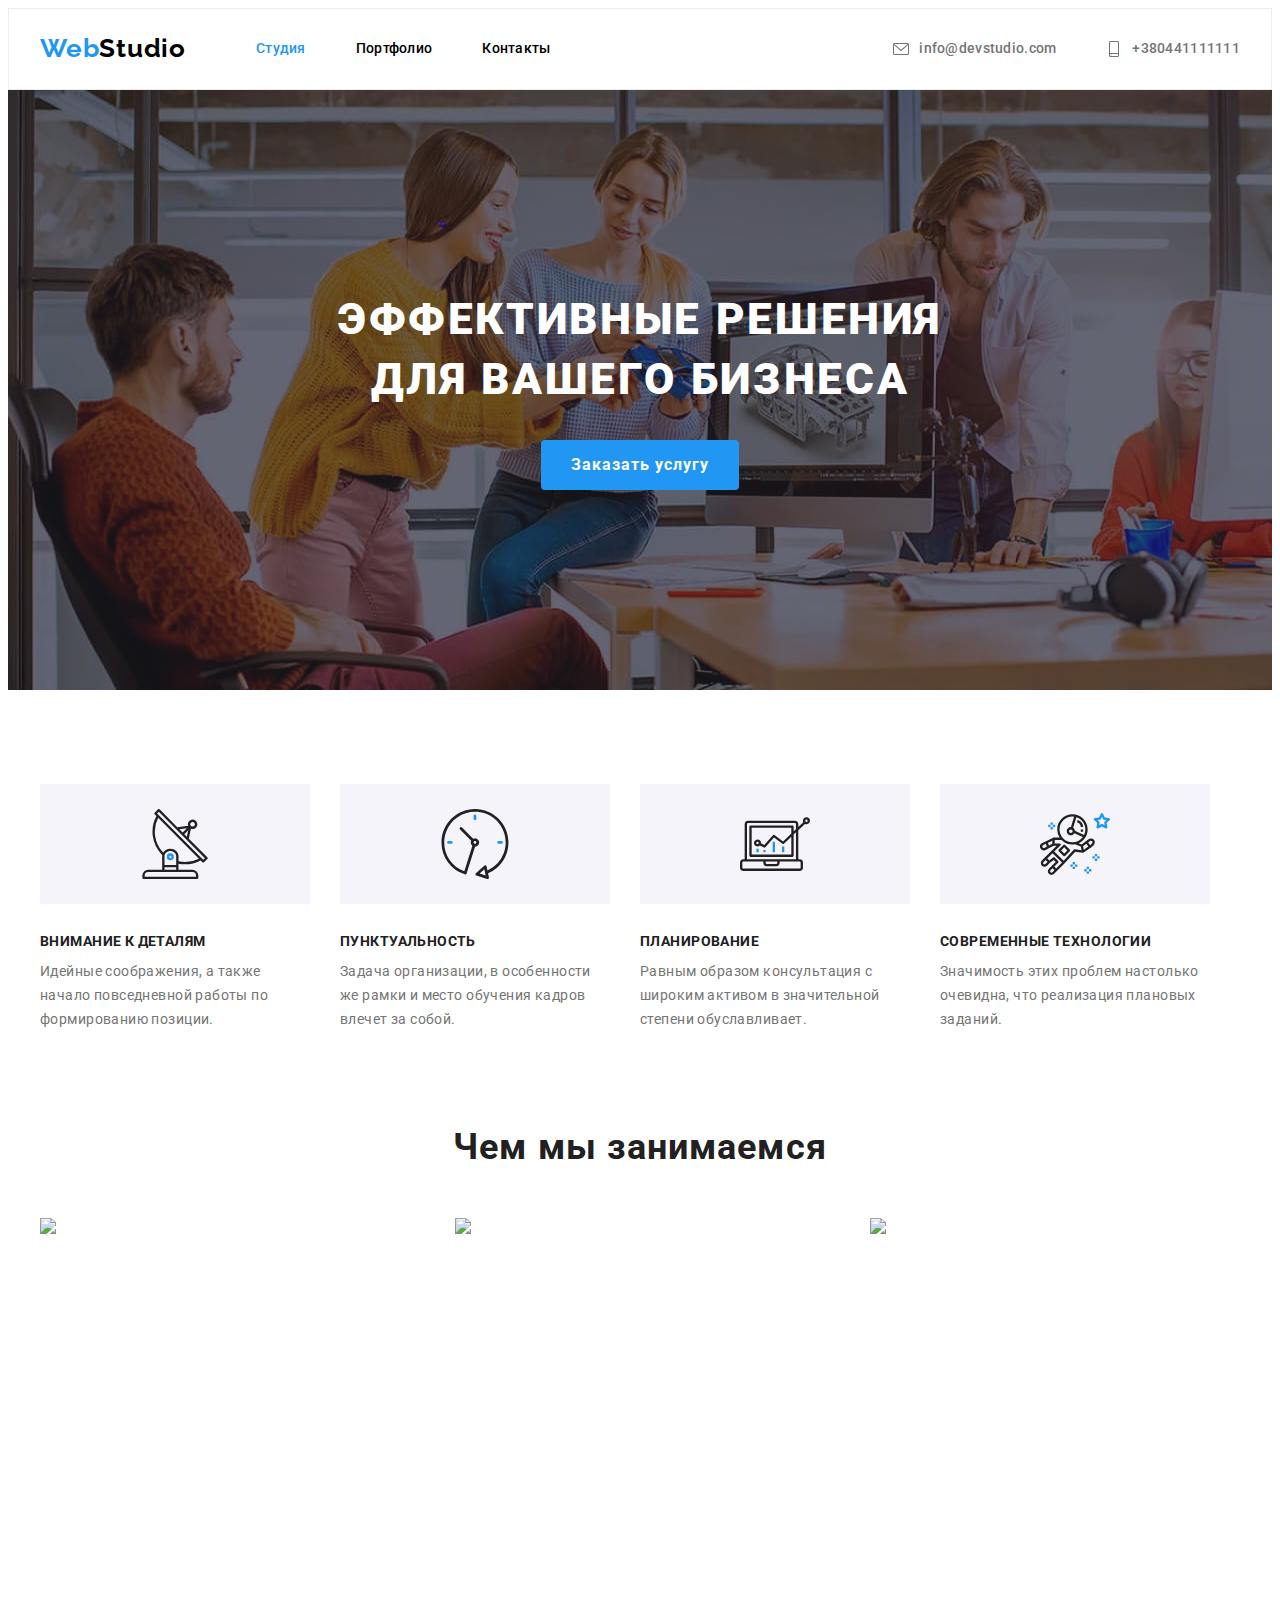
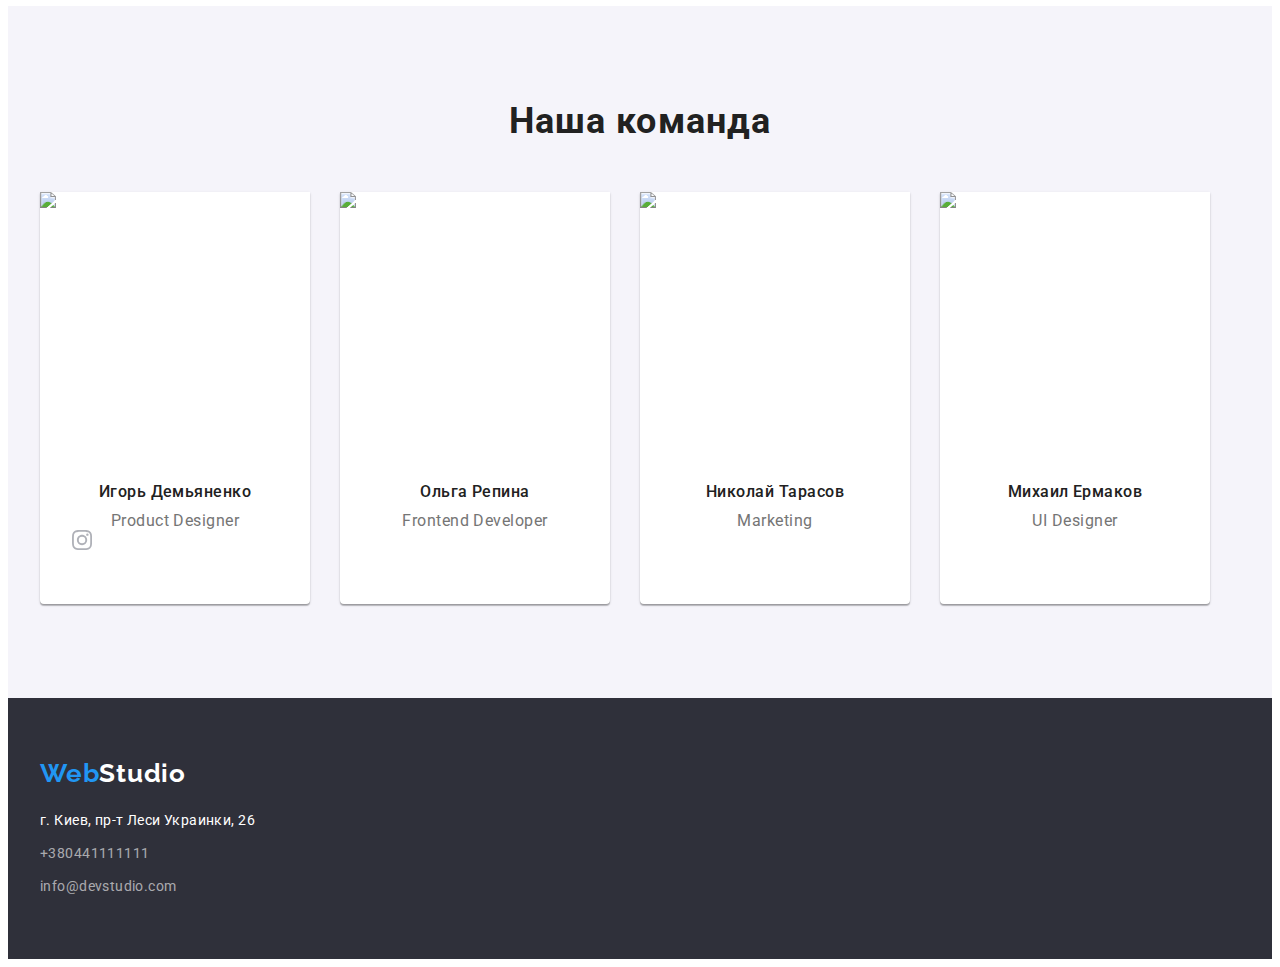
==== index.html @ 83412a70 "4" ====
<!DOCTYPE html>
<html lang="ru">
<head>
    <meta charset="UTF-8">
    <meta http-equiv="X-UA-Compatible" content="IE=edge">
    <meta name="viewport" content="width=device-width, initial-scale=1.0">
    <title>WebStudio</title>
    <link rel="preconnect" href="https://fonts.googleapis.com">
    <link rel="preconnect" href="https://fonts.gstatic.com" crossorigin>
    <link href="https://fonts.googleapis.com/css2?family=Raleway:wght@700&family=Roboto:wght@400;500;700;900&display=swap"
        rel="stylesheet">
        <link rel="stylesheet" href="./css/modern-normalize.css">
    <link rel="stylesheet" href="./css/styles.css" />
</head>

<body>

    <header class="header">
        <div class="container header-container">
        <nav class="header-navigation">
        <a class="header-logo link" href="./index.html" lang="en">Web<span class="second-half-logo">Studio</span></a>
                <ul class="header-list list">
                    <li class="navigation-item"><a class="header-link link current" href="./index.html" >Студия</a></li>
                    <li class="navigation-item"><a class="header-link link" href ="./portfolio.html" >Портфолио</a></li>
                    <li class="navigation-item"><a class="header-link link" href ="">Контакты</a></li>
                </ul>
        </nav>
        <div class="header-right">
        <ul class="header-contacts-list list">
            <li class="header-contacts">
                <a class="contacts-link link" 
                    href="mailto:info@devstudio.com">
                <svg class="icon header-mail-icon icon-contact"
                    width="16"
                    height="16"><use href="./images/icons.svg#icon-envelope"></use></svg>info@devstudio.com</a>
                                        </li>
            
            <li class="header-contacts">
                <a class="contacts-link link" 
                   href="tel:+38044111111">
                <svg class="icon header-phone-icon icon-contact"
                     width="16"
                     height="16"><use href="./images/icons.svg#icon-smartphone"></use></svg>+380441111111</a>
                </li>
        </ul>
        </div>
        </div>
    </header>

    <main>
        <section class="main-site-section section">
            <div class="container main-container">
            <h1 class="main-title">Эффективные решения для вашего бизнеса</h1>
            <button class="main-section-btn btn" type="button">Заказать услугу</button>
        </div>
        </section>
        
        <section class="hero">
            <div class="container hero-container">
        <h2 hidden>О нас</h2>
            <ul class="hero-list list">
          <li class="hero-item">
              <div class="hero-icon">
                  <svg class="icon hero-li-icon" 
                  aria-label="антена" 
                  width="70px" height="70px"><use href="./images/icons.svg#icon-antenna"></use></svg>
            </div>
            <h3 class="hero-title">Внимание к деталям</h3>
            <p class="hero-after-title">Идейные соображения, а также начало повседневной работы по формированию позиции.</p>
        </li>

        <li class="hero-item">
            <div class="hero-icon">
                <svg class="icon hero-li-icon" 
                aria-label="часы" 
                width="70px" height="70px"><use href="./images/icons.svg#icon-clock"></use></svg>     
            </div>
            <h3 class="hero-title">Пунктуальность</h3>
            <p class="hero-after-title">Задача организации, в особенности же рамки и место обучения кадров влечет за собой.</p>
        </li>

        <li class="hero-item">
            <div class="hero-icon">
                <svg class="icon hero-li-icon" 
                aria-label="диаграмма" 
                width="70px" height="70px"><use href="./images/icons.svg#icon-diagram"></use></svg>  
            </div>
            <h3 class="hero-title">Планирование</h3>
            <p class="hero-after-title">Равным образом консультация с широким активом в значительной степени обуславливает.</p>
        </li>
        
        <li class="hero-item">
            <div class="hero-icon">
                <svg class="icon hero-li-icon" 
                aria-label="космонавт" 
                width="70px" height="70px"><use href="./images/icons.svg#icon-astronaut"></use></svg>
            </div>
            <h3 class="hero-title">Современные технологии</h3>
            <p class="hero-after-title">Значимость этих проблем настолько очевидна, что реализация плановых заданий.</p>
        </li>
        </ul>
    </div>
    </section>

        <section class="about-us">
       <div class="container">
            <h2 class="about-us-title">Чем мы занимаемся</h2>
            <ul class="about-us-list list">
                <li class="aboutus-item"><img src="./images/about-img-1.jpg" alt="набирает код" width="370" height="294"></li>
                <li class="aboutus-item"><img src="./images/about-img-2.jpg" alt="делает дизайн" width="370" height="294"></li>
                <li class="aboutus-item"><img src="./images/about-img-3.jpg" alt="планшет" width="370" height="294"></li>
            </ul>
        </div>
    </section>

       <section class="ourteam section">
           <div class="container">
            <h2 class="ourteam-general-title">Наша команда</h2>
            <ul class="ourteam-list">
                <li class="ourteam-emp">
                    <img src="./images/ourteam-img1.jpg" alt="игорь" width="270" height="260"> 
                <div class="ourteam-content">
                    <h3 class="ourteam-title">Игорь Демьяненко</h3>
                <p class="ourteam-after-title" lang="en">Product Designer</p>
                <ul class="team-icon-list list">
                    <li class="team-icon">
                        <a href="" class="team-links">
                        <svg class="icon team-icon">
                        <use href="./images/icons.svg#icon-instagram" 
                        width="20px" height="20px">
                    </use></svg></a>
                    </li>
                    <li class="team-icon"></li>
                    <li class="team-icon"></li>
                    <li class="team-icon"></li>
                </ul>
                </div>
                </li>

                <li class="ourteam-emp">
                    <img src="./images/ourteam-img2.jpg" alt="ольга" width="270" height="260">
                    <div class="ourteam-content">
                <h3 class="ourteam-title">Ольга Репина</h3>
                <p class="ourteam-after-title" lang="en">Frontend Developer</p>
                </div>
                </li>

                <li class="ourteam-emp">
                    <img src="./images/ourteam-img3.jpg" alt="николай" width="270" height="260">
                    <div class="ourteam-content">
                <h3 class="ourteam-title">Николай Тарасов</h3>
                <p class="ourteam-after-title" lang="en">Marketing</p>
                </div>
                </li>

                <li class="ourteam-emp">
                    <img src="./images/ourteam-img4.jpg" alt="михаил" width="270" height="260">
                    <div class="ourteam-content">
                <h3 class="ourteam-title">Михаил Ермаков</h3>
                <p class="ourteam-after-title" lang="en">UI Designer</p>
                </div>
                </li>
            </ul>
            </div>
       </section>
    </main>

<footer class="footer">
    <div class="container"> 
    <a class="footer-logo link" href="./index.html" lang="en">Web<span class="second-half-footer">Studio</span></a>

    <address>
        <ul class="footer-list list">
            <li class="footer-item-map"><a class="footer-link link" href="https://goo.gl/maps/9pJqKWq2jwtpLrGC7" 
                target="_blank" 
                rel="noopener noreferrer">г. Киев, пр-т Леси Украинки, 26</a> 
            </li> 
            <li class="footer-item"><a class="footer-second-link link" href="tel:+38044111111">+380441111111</a></li>
            <li class="footer-item"><a class="footer-third-link link" href="mailto:info@devstudio.com">info@devstudio.com</a></li>
        </ul>
    </address>
    </div>

</footer>
</body>
</html>
---- css/styles.css ----
:root {
  --main-title-color: #ffffff;
  --second-title-color: #212121;
  --first-text-color: #757575;
  --second-text-color: rgba(255, 255, 255, 0.6);
  --third-text-color: #000000;
  --header-text-color: #2196f3;
  --accent-color: #2196f3;
  --main-site-section: #2f303a;
  --ourteam-section: #f5f4fa;
  --border-header-color: #ececec;
  --card-set-gap: 30px;
  --card-shadow: 0px 2px 1px -1px rgba (0, 0, 0, 0.2),
    0px 1px 3px 0px rgba(0, 0, 0, 0.14), 0px 1px 3px 0px rgba(0, 0, 0, 0.12);
    --social-link-color: #AFB1B8;
}

html {
  box-sizing: border-box;
}


p,
h1,
h2,
h3,
h4,
h5,
h6 {
  margin: 0;
}

.list {
  list-style: none;
  padding: 0;
  margin: 0;
  /* display: flex;
  align-items: center; */
}

.link {
  text-decoration: none;
  color: inherit;
}

ul {
  margin: 0;
  padding: 0;
}

img {
  display: block;
  max-width: 100%;
  height: auto;
}

.container {
  width: 1200px;
  padding: 0 15px;
  margin: 0 auto;
}

.header-list {
  display: flex;
}

.header-navigation {
  display: flex;
  align-items: center;
}

.header-container {
  display: flex;
  align-items: center;
}

.header-right {
  margin-left: auto;
}

.header-logo {
  margin-right: 70px;
}

.navigation-item {
  margin-right: 50px;
  color: var(--third-text-color);
}

.navigation-item:last-child {
  margin-right: 0;
}

.header-contacts {
  margin-right: 50px;
}

.header-contacts:last-child {
  margin-right: 0;
}

body {
  font-family: "Roboto", sans-serif;
  color: var(--main-title-color);
  background-color: var(--main-title-color);
  letter-spacing: 0.03em;
}

.section {
  padding-top: 94px;
  padding-bottom: 94px;
  text-align: center;
}

/*-----------HEADER-------------*/

.icon {
  display: inline-block;
  fill: currentColor;
}

.header {
  border: 1px solid var(--border-header-color);
}

.header-contacts-list {
  display: flex;
align-items: center;
}

.current {
  color: var(--header-text-color);
}

.header-link.current {
  color: var(--accent-color);
}

.header-link {
  display: flex;
  font-weight: 500;
  font-size: 14px;
  line-height: 1.14;
  letter-spacing: 0.02em;
  padding-top: 32px;
  padding-bottom: 32px;
}

.header-contacts:hover {
  color: var(--accent-color);
}

.header-phone-icon {
  display: flex;
  fill: currentColor;
}

.icon-contact {
  vertical-align: middle;
  margin-right: 10px;
}

.header-link:hover,
.header-link:focus,
.contacts-link:hover,
.contacts-link:focus {
  color: var(--accent-color);
}

.contacts-link {
  display: flex;
  font-weight: 500;
  font-size: 14px;
  line-height: 1.14;
  letter-spacing: 0.02em;
  color: var(--first-text-color);
  padding-top: 32px;
  padding-bottom: 32px;
}

.second-half-logo {
  font-family: Raleway, sans-serif;
  font-weight: bold;
  font-size: 26px;
  line-height: 1.2;
  letter-spacing: 0.03em;
  color: var(--third-text-color);
}

.header-logo {
  font-family: Raleway, sans-serif;
  font-weight: bold;
  font-size: 26px;
  line-height: 1.2;
  letter-spacing: 0.03em;
  color: var(--header-text-color);
  padding-top: 24px;
  padding-bottom: 24px;
}

.main-container {
  flex-direction: column;
}

.btn {
  display: block;
  border: none;
  letter-spacing: 0.03em;
  text-align: center;
  cursor: pointer;
  padding: 10px 30px;
  margin-left: auto;
  margin-right: auto;
  width: auto;
}

.main-title {
  font-weight: 900;
  font-size: 44px;
  line-height: 1.36;
  text-align: center;
  letter-spacing: 0.06em;
  text-transform: uppercase;
  color: var(--main-title-color);
  width: 696px;
  margin-left: auto;
  margin-right: auto;
  margin-bottom: 30px;
}

/*-----------HERO-------------*/

.hero-container {
  display: flex;
  align-items: flex-start;
}

.hero-list {
  display: flex;
}

.hero-item {
  margin-right: 30px;
  width: 270px;
}

.hero-item:last-child {
  margin-right: 0;
}

.hero-title {
  margin-bottom: 10px;
}

.ourteam-general-title {
  margin-bottom: 50px;
}

.ourteam-content {
  padding: 30px 0;
}

.ourteam-content:last-child {
  margin-right: 0;
}

.visually-hidden {
  position: absolute;
  white-space: nowrap;
  width: 1px;
  height: 1px;
  overflow: hidden;
  border: 0;
  padding: 0;
  clip: rect(0 0 0 0);
  clip-path: inset(50%);
  margin: -1px;
}

.main-section-btn {
  border: none;
  cursor: pointer;
  border-radius: 4px;
  font-family: inherit;
  cursor: pointer;
  font-weight: bold;
  font-size: 16px;
  line-height: 1.9;
  display: flex;
  align-items: center;
  text-align: center;
  letter-spacing: 0.06em;
  color: var(--main-title-color);
  background-color: var(--header-text-color);
}

.main-section-btn:hover {
  color: var(--main-title-color);
  background-color: var(--accent-color);
}
.main-section-btn:focus {
  color: var(--main-title-color);
}

.portfolio-button {
  font-family: Roboto;
  font-weight: 500;
  font-size: 16px;
  line-height: 1.62;
  text-align: center;
  justify-content: center;
  letter-spacing: 0.03em;
  color: var(--main-title-color);
  cursor: pointer;
  border: 0;
  border-radius: 4px;
  padding: 6px 22px;
  height: 38px;
  min-width: 73px;
}

.portfolio-btn:focus {
  color: var(--main-title-color);
  background-color: var(--header-text-color);
}

.current-button {
  display: flex;
  cursor: pointer;
  border-radius: 4px;
  border: 0;
  justify-content: center;
  text-align: center;
  color: var(--main-title-color);
  background-color: var(--header-text-color);
  font-style: var(--main-title-color);
  margin-left: auto;
  margin-right: auto;
}

.main-site-section {
  /* background-color: var(--main-site-section); */
  background-image: linear-gradient(to right, rgba(47, 48, 58, 0.4), rgba(47, 48, 58, 0.4)), url(../images/Imgbackground.jpg);
  background-repeat: no-repeat;
    background-size: cover;
  text-align: center;
  padding-top: 200px;
  padding-bottom: 200px;
}

.hero {
  display: flex;
  justify-content: flex-start;
  padding-top: 94px;
  padding-bottom: 94px;
}

.hero-title {
  display: flex;
  justify-content: flex-start;
  font-weight: bold;
  font-size: 14px;
  line-height: 1.14;
  letter-spacing: 0.03em;
  text-transform: uppercase;
  color: var(--second-title-color);
}

.hero-after-title {
  font-weight: normal;
  font-size: 14px;
  line-height: 1.71;
  letter-spacing: 0.03em;
  color: var(--first-text-color);
}

.hero-icon {
width: 270px;
height: 120px;
background-color: var(--ourteam-section);
margin-bottom: 30px;
display: flex;
justify-content: center;
align-items: center;
}

.hero-li-icon {
  width: 70px;
  height: 70px;
}

.about-us {
  padding-top: 0;
  padding-bottom: 94px;
}

.about-us-title {
  font-weight: bold;
  font-size: 36px;
  line-height: 1.17;
  text-align: center;
  letter-spacing: 0.03em;
  margin-bottom: 50px;
  color: var(--second-title-color);
}

.about-us-list {
  display: flex;
  flex-wrap: wrap;
}

.aboutus-item {
  flex-basis: calc(100% / 3 - 30px);
  margin-right: auto;
  margin-bottom: auto;

}

.about-us-list:last-child {
  margin-right: 0;
}

.aboutus-item:last-child {
  margin-right: 0;
}

.ourteam {
  background: var(--ourteam-section);
}

.ourteam-list {
  display: flex;
  flex-wrap: wrap;
  text-align: center;
  list-style: none;
}

.ourteam-list:last-child {
  margin-right: 0;
}

.ourteam-emp {
  margin-right: 30px;
  box-shadow: 0px 1px 3px rgba(0, 0, 0, 0.12), 0px 1px 1px rgba(0, 0, 0, 0.14),
    0px 2px 1px rgba(0, 0, 0, 0.2);
  border-radius: 0px 0px 4px 4px;
  background-color: var(--main-title-color);
}

.ourteam-emp:last-child {
  margin-right: 0;
}


.ourteam-general-title {
  font-weight: bold;
  font-size: 36px;
  line-height: 1.17;
  text-align: center;
  letter-spacing: 0.03em;
  color: var(--second-title-color);
}

.ourteam-title {
  margin-bottom: 10px;
  font-weight: 500;
  font-size: 16px;
  line-height: 1.19;
  text-align: center;
  letter-spacing: 0.03em;
  color: var(--second-title-color);
}

.ourteam-after-title {
  font-weight: normal;
  font-size: 16px;
  line-height: 1.19;
  text-align: center;
  letter-spacing: 0.03em;
  color: var(--first-text-color);
}

.team-icon-list {
  display: flex;
  justify-content: center;
  padding: 0 32px;
}

.team-icon {
  width: 44px;
  height: 44px;
  margin-left: 10px;
}

.team-icon:first-child {
  margin-left: 0;
}

.team-links {
  display: flex;
  align-items: center;
  justify-content: center;
  width: 100%;
  height: 100%;
  border-radius: 50%;
  color: var(--social-link-color);
}

/*----------FOOTER---------------*/

.footer {
  background: var(--main-site-section);
  padding-top: 60px;
  padding-bottom: 60px;
}

.logo-footer {
  display: block;
}

.footer-logo {
  font-family: Raleway;
  font-style: normal;
  font-weight: bold;
  font-size: 26px;
  line-height: 1.2;
  letter-spacing: 0.03em;
  color: var(--header-text-color);
  text-align: left;
}

.second-half-footer {
  font-family: Raleway;
  font-style: normal;
  font-weight: bold;
  font-size: 26px;
  line-height: 1.2;
  letter-spacing: 0.03em;
  color: var(--main-title-color);
}

.footer-link {
  display: block;
  font-style: normal;
  font-weight: normal;
  font-size: 14px;
  line-height: 1.71;
  letter-spacing: 0.03em;
  color: var(--main-title-color);
}

.footer-second-link,
.footer-third-link {
  font-style: normal;
  font-weight: normal;
  font-size: 14px;
  line-height: 1.71;
  letter-spacing: 0.03em;
  color: rgba(255, 255, 255, 0.6);
}

.footer-second-link {
  display: block;
}

.footer-third-link {
  display: block;
}

.footer-link:hover,
.footer-second-link:hover,
.footer-third-link:hover,
.footer-link:focus,
.footer-second-link:focus,
.footer-third-link:focus {
  color: var(--accent-color);
}

.footer-list {
  display: block;
  text-align: left;
  margin: 0;
  padding-top: 20px;
}

.logo-footer {
  display: flex;
  align-items: flex-start;
}

.footer-item {
  padding-top: 9px;
}

/*---------PORTFOLIO----------*/

.portfolio {
  padding-top: 94px;
  padding-bottom: 94px;
}

.portfolio-container {
  padding-bottom: 0;
}

.portfolio-btn {
  display: inline;
  font-family: Roboto;
  font-weight: 500;
  font-size: 16px;
  line-height: 1.62;
  text-align: center;
  letter-spacing: 0.03em;
  color: var(--second-title-color);
  cursor: pointer;
  border: 0;
  border-radius: 4px;
  padding: 6px 22px;
}

.portfolio-btn:hover {
  background-color: var(--accent-color);
  color: var(--main-title-color);
}

.portfolio-list-gentitle {
  font-weight: bold;
  font-size: 18px;
  line-height: 2;
  letter-spacing: 0.06em;
  color: var(--second-title-color);
}

.buttons-list {
  padding-top: 0;
  padding-right: 0;
  list-style-type: none;
  display: flex;
  justify-content: center;
  margin-bottom: 50px;
  text-align: center;
  letter-spacing: 0.03em;
  line-height: 1.62;
}

.buttons-list-item:last-child {
  margin-right: 0;
}

.buttons-list-item {
  display: flex;
  margin-right: 8px;
  border-radius: 4px;
}

.portfolio-list {
  display: flex;
  flex-wrap: wrap;
  margin-top: -30px;
  margin-left: -30px;
}

.portfolio-list-item {
  flex-basis: calc(100% / 3 - var(--card-set-gap));
  margin-top: var(--card-set-gap);
  margin-left: var(--card-set-gap);
}

.portfolio-content {
  box-shadow: var(--card-shadow);
  border: 1px solid #eeeeee;
}

.portfolio-content {
  padding: 20px;
}

.portfolio-list-title {
  display: flex;
  font-weight: normal;
  font-size: 16px;
  line-height: 1.87;
  letter-spacing: 0.03em;
  color: var(--first-text-color);
}

.buttons-list {
  display: flex;
  flex-wrap: wrap;
  justify-content: center;
}
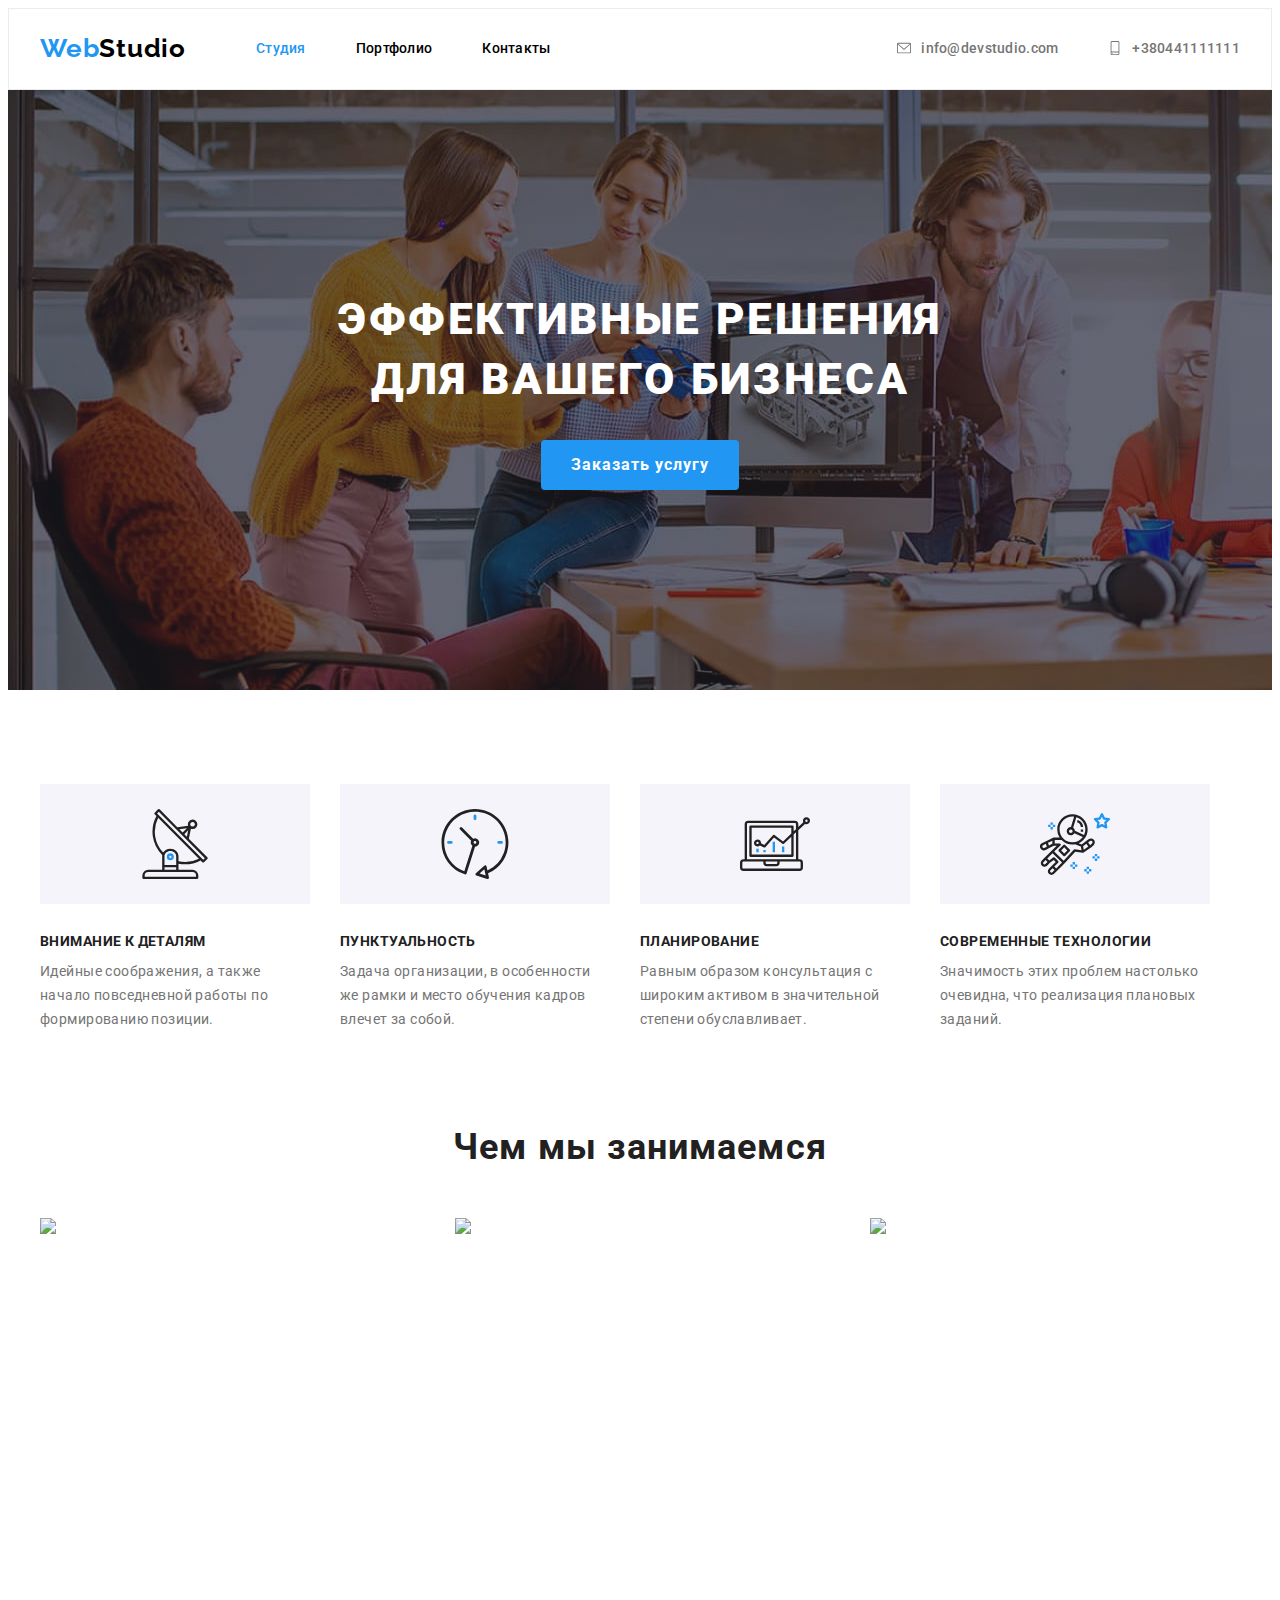
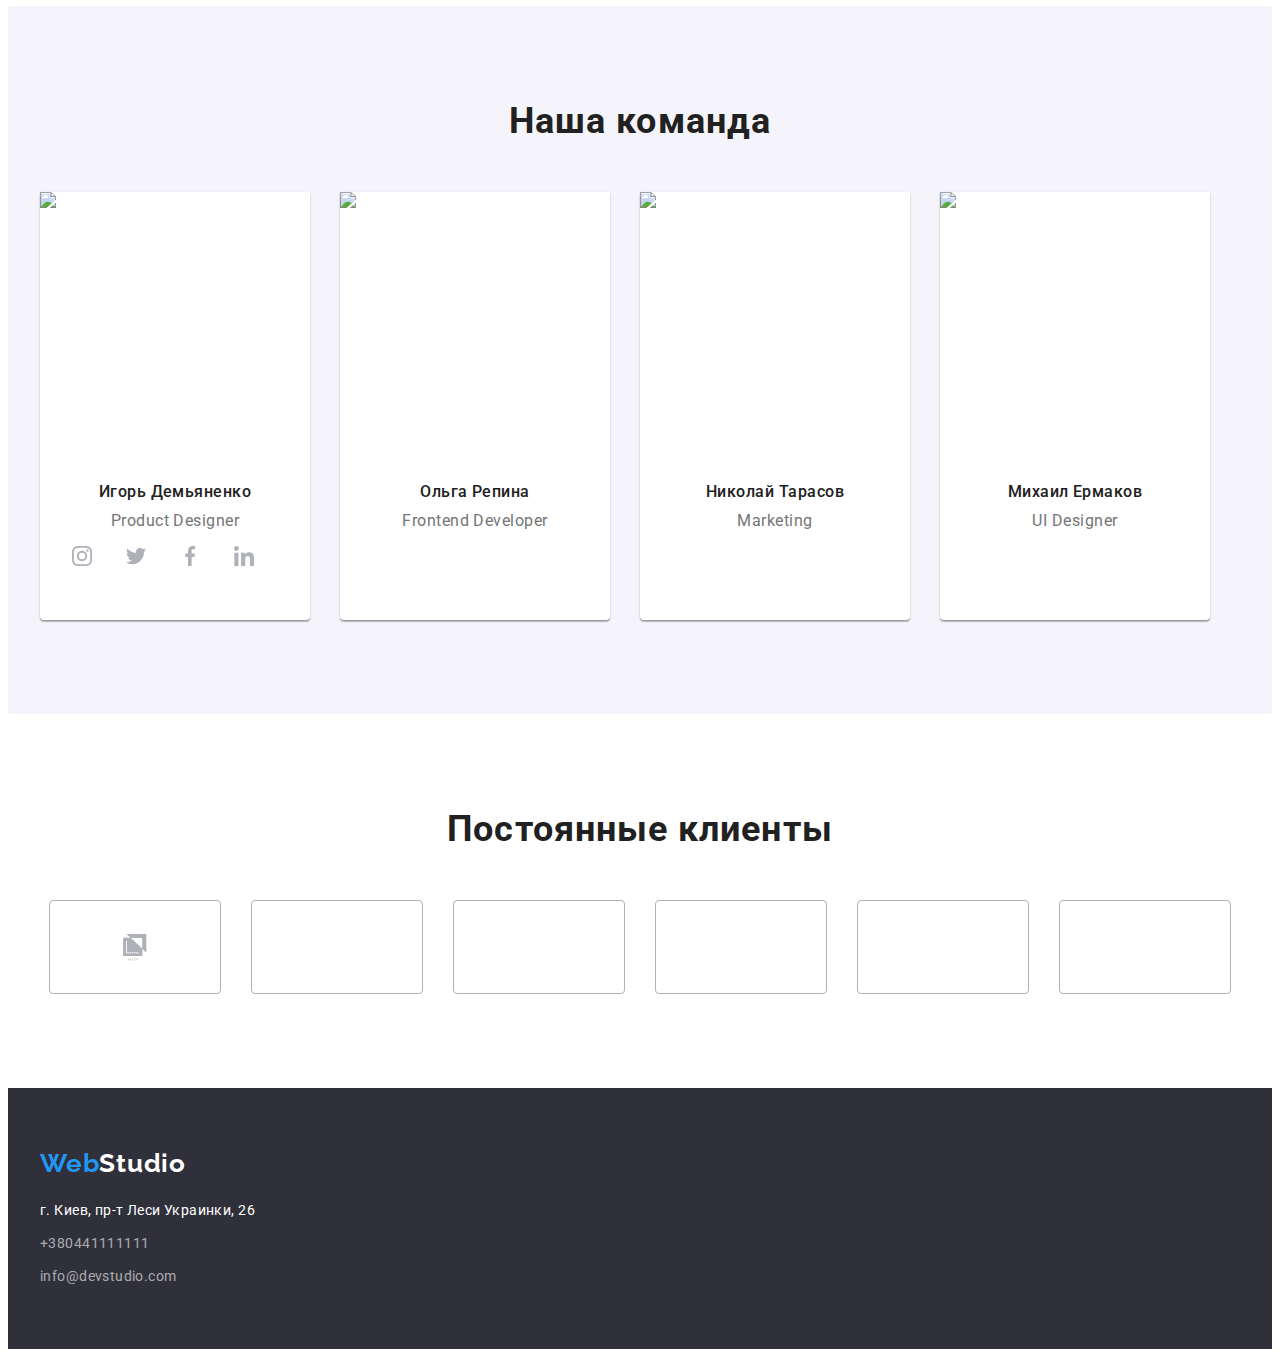
==== commit 0c702dc6: "4" ====
--- a/index.html
+++ b/index.html
@@ -130,9 +130,27 @@
                         width="20px" height="20px">
                     </use></svg></a>
                     </li>
-                    <li class="team-icon"></li>
-                    <li class="team-icon"></li>
-                    <li class="team-icon"></li>
+                    <li class="team-icon">
+                        <a href="" class="team-links">
+                            <svg class="icon team-icon">
+                            <use href="./images/icons.svg#icon-twitter"
+                            width="20px" height="20px">
+                        </use></svg></a>
+                    </li>
+                    <li class="team-icon">
+                        <a href="" class="team-links">
+                            <svg class="icon team-icon">
+                            <use href="./images/icons.svg#icon-facebook"
+                            width="20px" height="20px">
+                        </use></svg></a>
+                    </li>
+                    <li class="team-icon">
+                        <a href="" class="team-links">
+                            <svg class="icon team-icon">
+                            <use href="./images/icons.svg#icon-linkedin"
+                            width="20px" height="20px">
+                        </use></svg></a>
+                    </li>
                 </ul>
                 </div>
                 </li>
@@ -163,6 +181,26 @@
             </ul>
             </div>
        </section>
+<section class="section"> 
+<div class="container">
+<h2 class="clients">Постоянные клиенты</h2>
+<ul class="clients-list list">
+    <li class="clients-item">
+        <a href="" class="clients-link">
+            <svg class="icon clients-icon" 
+            width="106px" height="60px">
+            <use href="./images/icons.svg#icon-Logoa"></use>
+            </svg>
+        </a>
+    </li>
+    <li class="clients-item"></li>
+    <li class="clients-item"></li>
+    <li class="clients-item"></li>
+    <li class="clients-item"></li>
+    <li class="clients-item"></li>
+</ul>
+</div>
+</section>
     </main>
 
 <footer class="footer">
--- a/css/styles.css
+++ b/css/styles.css
@@ -13,6 +13,9 @@
   --card-shadow: 0px 2px 1px -1px rgba (0, 0, 0, 0.2),
     0px 1px 3px 0px rgba(0, 0, 0, 0.14), 0px 1px 3px 0px rgba(0, 0, 0, 0.12);
     --social-link-color: #AFB1B8;
+    --clients-link-color: #AFB1B8;
+    --hover-color: #2196f3;
+    --contrast-color: #ffffff; 
 }
 
 html {
@@ -117,6 +120,8 @@
 .icon {
   display: inline-block;
   fill: currentColor;
+  width: 1em;
+  height: 1em;
 }
 
 .header {
@@ -478,6 +483,7 @@
   text-align: center;
   letter-spacing: 0.03em;
   color: var(--first-text-color);
+  margin-bottom: 16px;
 }
 
 .team-icon-list {
@@ -490,6 +496,7 @@
   width: 44px;
   height: 44px;
   margin-left: 10px;
+
 }
 
 .team-icon:first-child {
@@ -504,6 +511,56 @@
   height: 100%;
   border-radius: 50%;
   color: var(--social-link-color);
+}
+
+.team-links:hover,
+.team-links:focus {
+  background-color: var(--hover-color);
+  color: var(--contrast-color);
+}
+
+.clients {
+  font-weight: 700;
+    font-size: 36px;
+    line-height: 42px;
+    text-align: center;
+    letter-spacing: 0.03em;
+    color: var(--second-title-color);
+    margin-bottom: 50px;
+}
+
+.clients-list {
+  display: flex;
+  justify-content: center;
+  align-items: center;
+}
+
+.clients-item:first-child {
+margin-left: 0;
+}
+
+.clients-item {
+  border: 1px solid var(--social-link-color);
+  border-radius: 4px;
+  margin-left: 30px;
+  width: 170px;
+  height: 92px;
+}
+
+.clients-link {
+  display: flex;
+  justify-content: center;
+  align-items: center;
+  /* padding: 16px 32px; */
+  width: 100%;
+  height: 100%;
+  color: var(--clients-link-color);
+}
+
+.clients-icon {
+  width: 106px;
+  height: 60px;
+  fill: currentColor;
 }
 
 /*----------FOOTER---------------*/
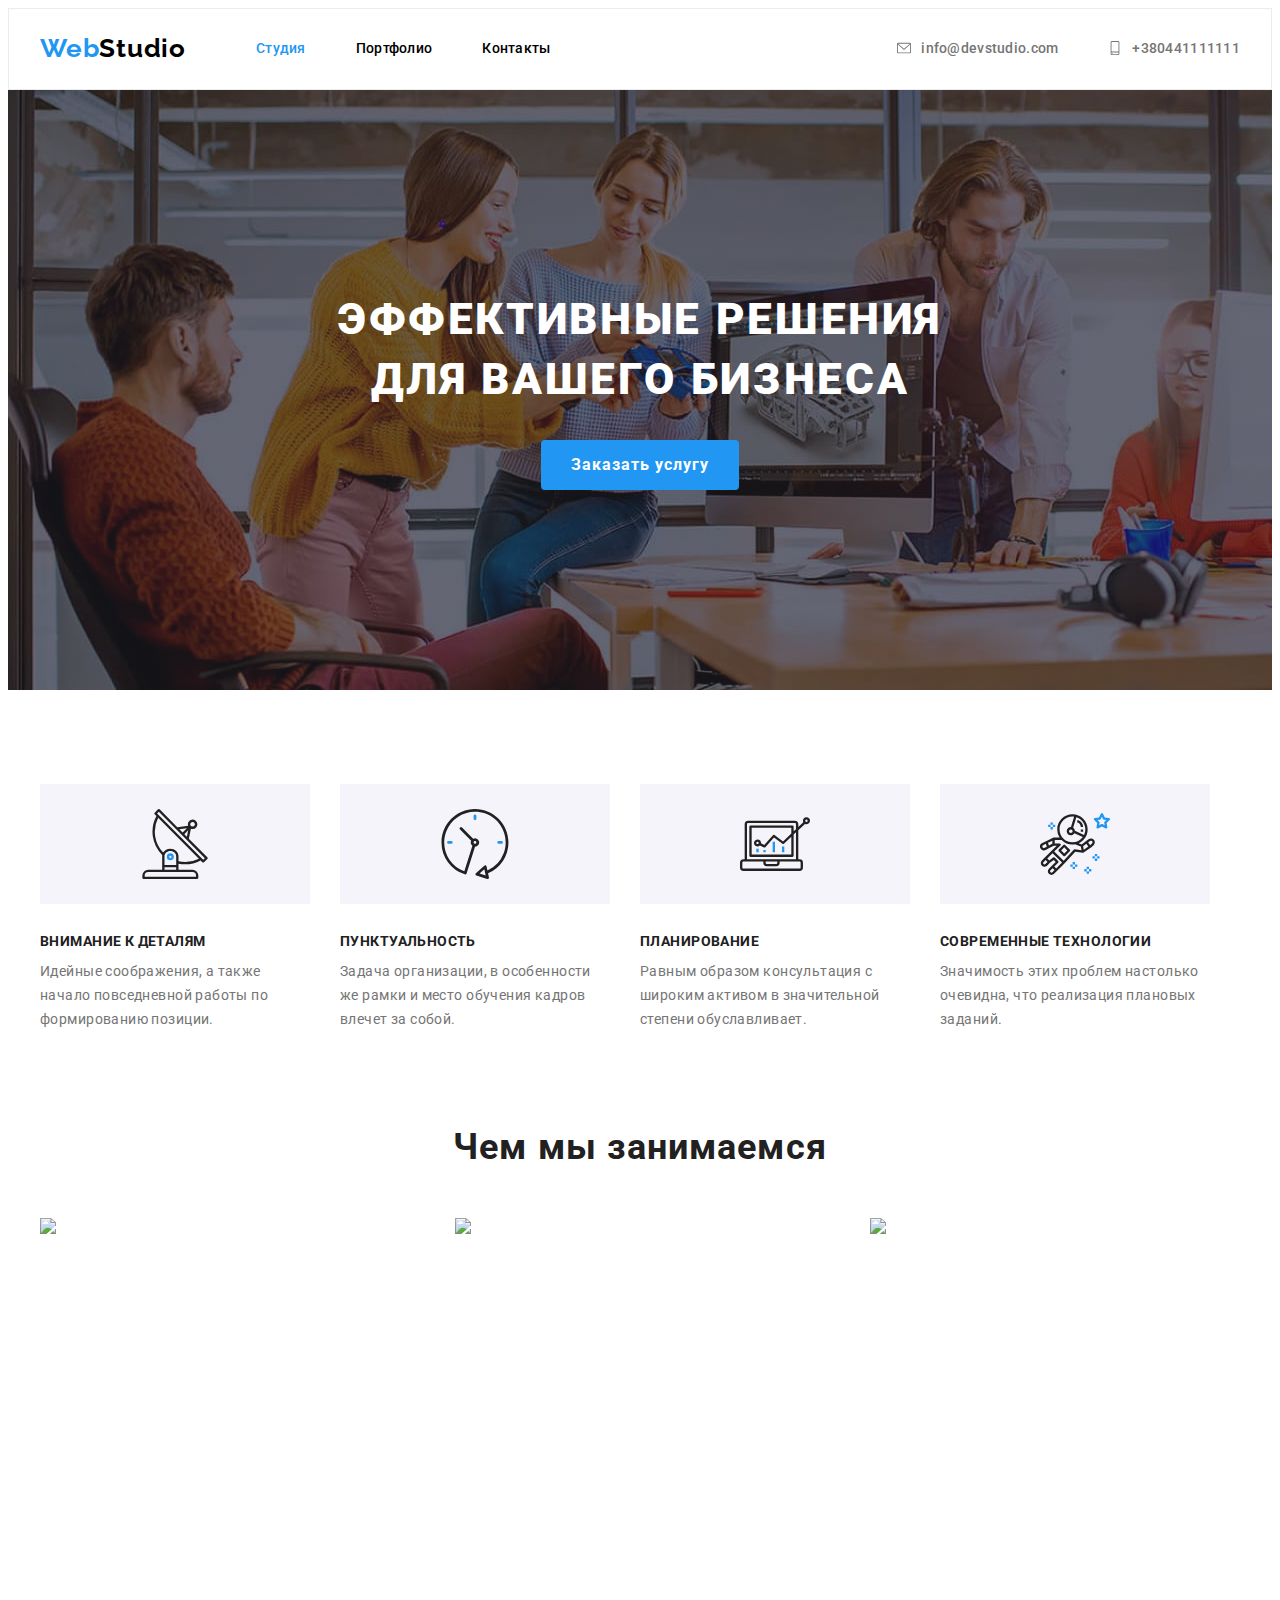
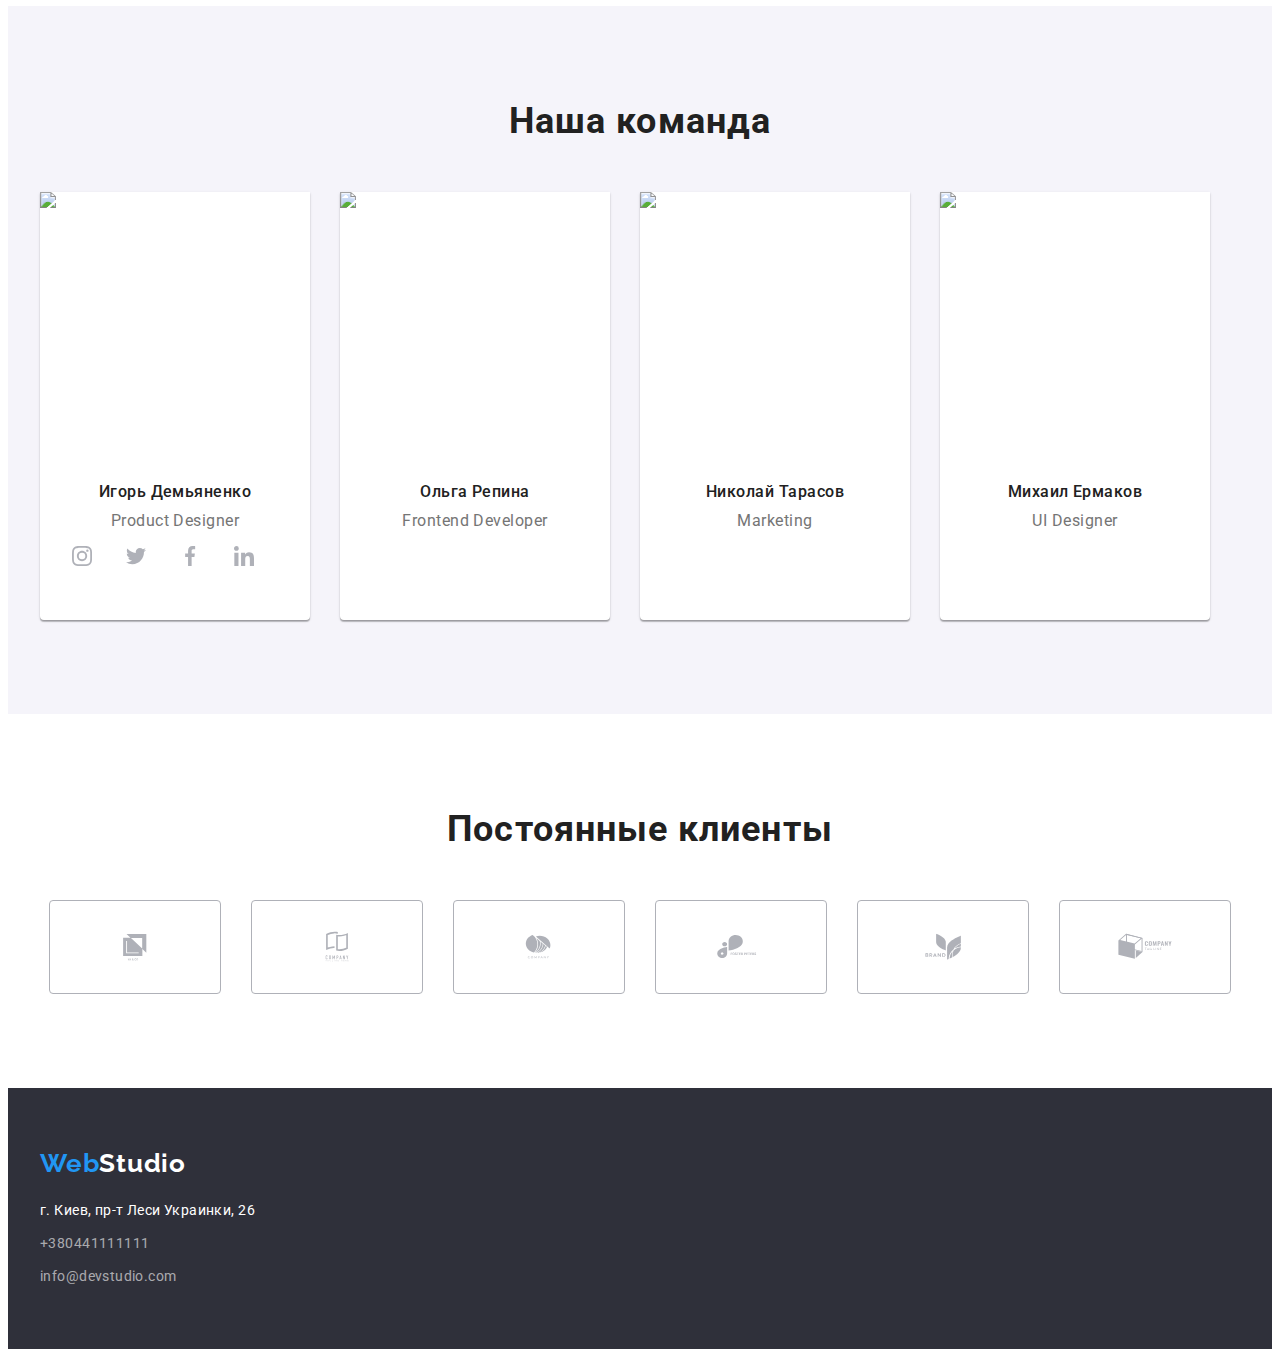
==== commit bae9e8ba: "4" ====
--- a/index.html
+++ b/index.html
@@ -193,11 +193,46 @@
             </svg>
         </a>
     </li>
-    <li class="clients-item"></li>
-    <li class="clients-item"></li>
-    <li class="clients-item"></li>
-    <li class="clients-item"></li>
-    <li class="clients-item"></li>
+    <li class="clients-item">
+        <a href="" class="clients-link">
+            <svg class="icon clients-icon" 
+            width="106px" height="60px">
+            <use href="./images/icons.svg#icon-Logob"></use>
+            </svg>
+        </a>
+    </li>
+    <li class="clients-item">
+        <a href="" class="clients-link">
+            <svg class="icon clients-icon" 
+            width="106px" height="60px">
+            <use href="./images/icons.svg#icon-Logoc"></use>
+            </svg>
+        </a>
+    </li>
+    <li class="clients-item">
+        <a href="" class="clients-link">
+            <svg class="icon clients-icon" 
+            width="106px" height="60px">
+            <use href="./images/icons.svg#icon-Logod"></use>
+            </svg>
+        </a>
+    </li>
+    <li class="clients-item">
+        <a href="" class="clients-link">
+            <svg class="icon clients-icon" 
+            width="106px" height="60px">
+            <use href="./images/icons.svg#icon-Logof"></use>
+            </svg>
+        </a>
+    </li>
+    <li class="clients-item">
+        <a href="" class="clients-link">
+            <svg class="icon clients-icon" 
+            width="106px" height="60px">
+            <use href="./images/icons.svg#icon-Logog"></use>
+            </svg>
+        </a>
+    </li>
 </ul>
 </div>
 </section>
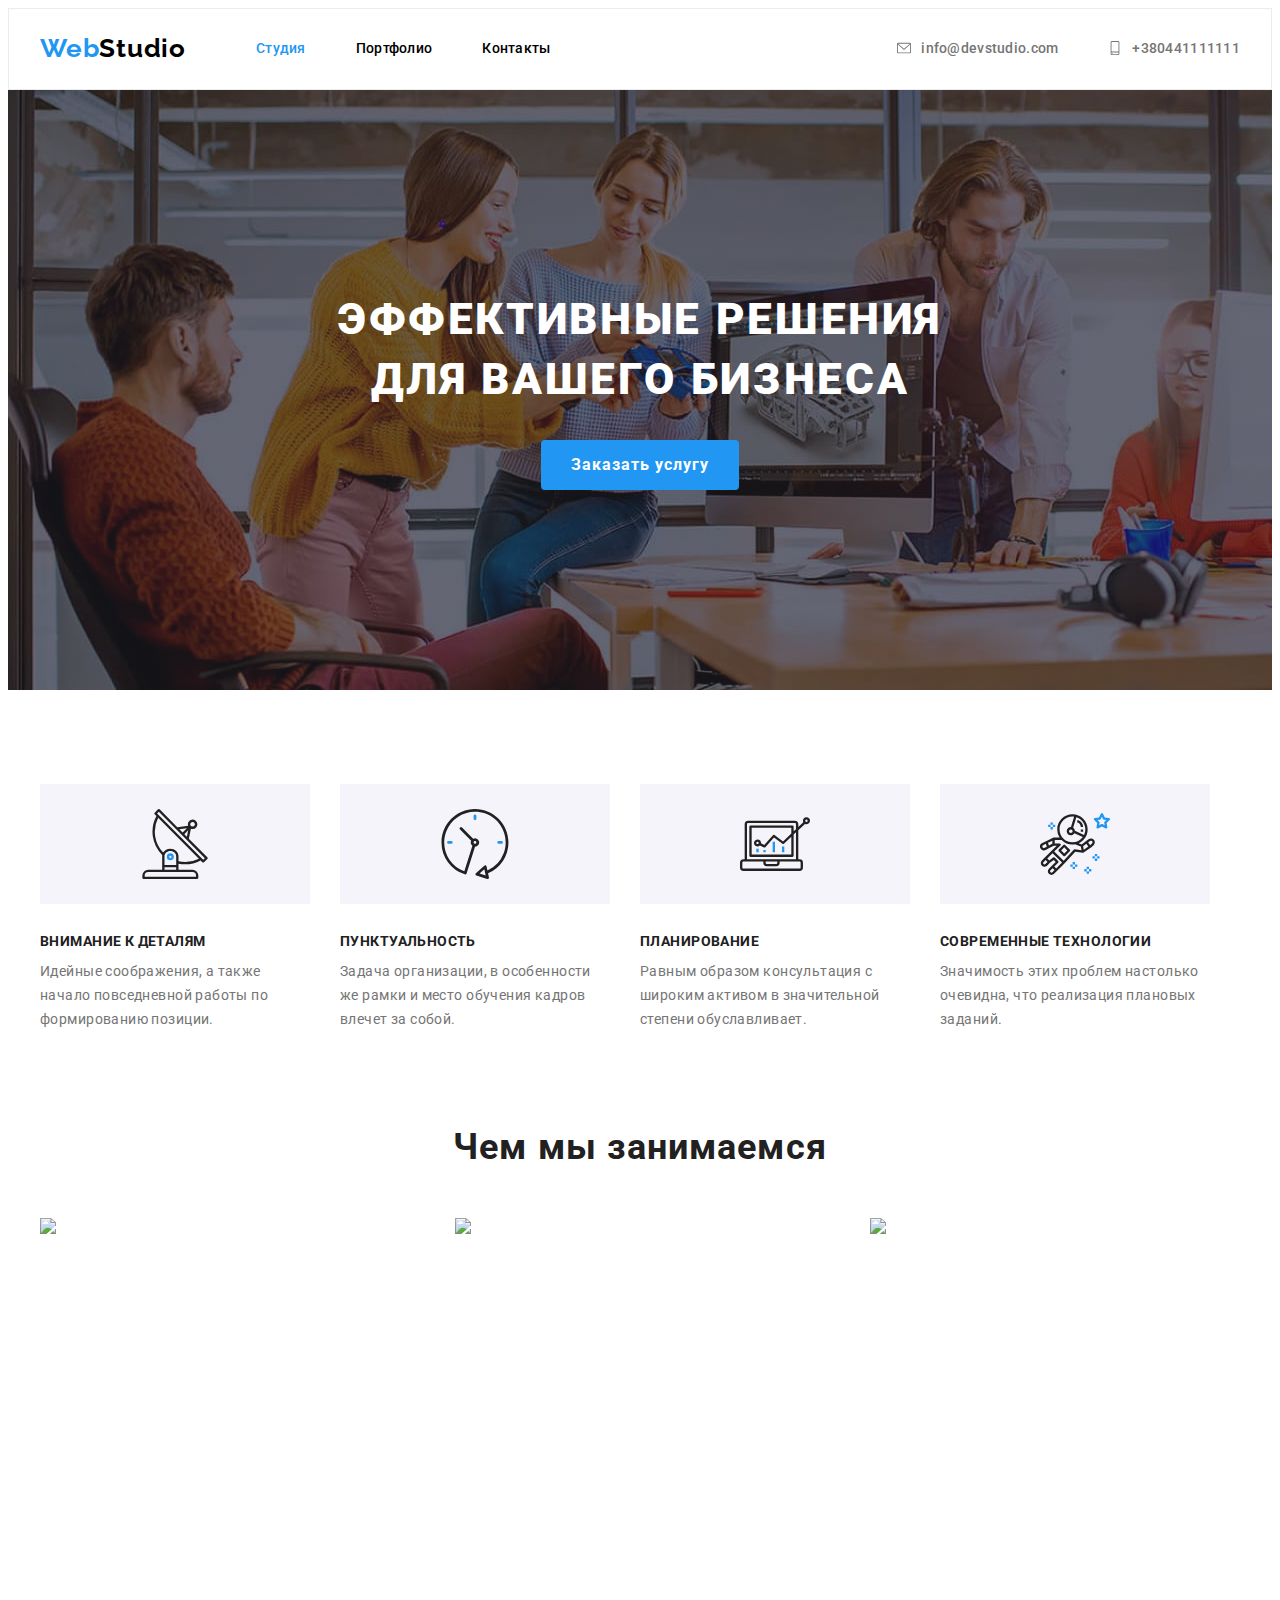
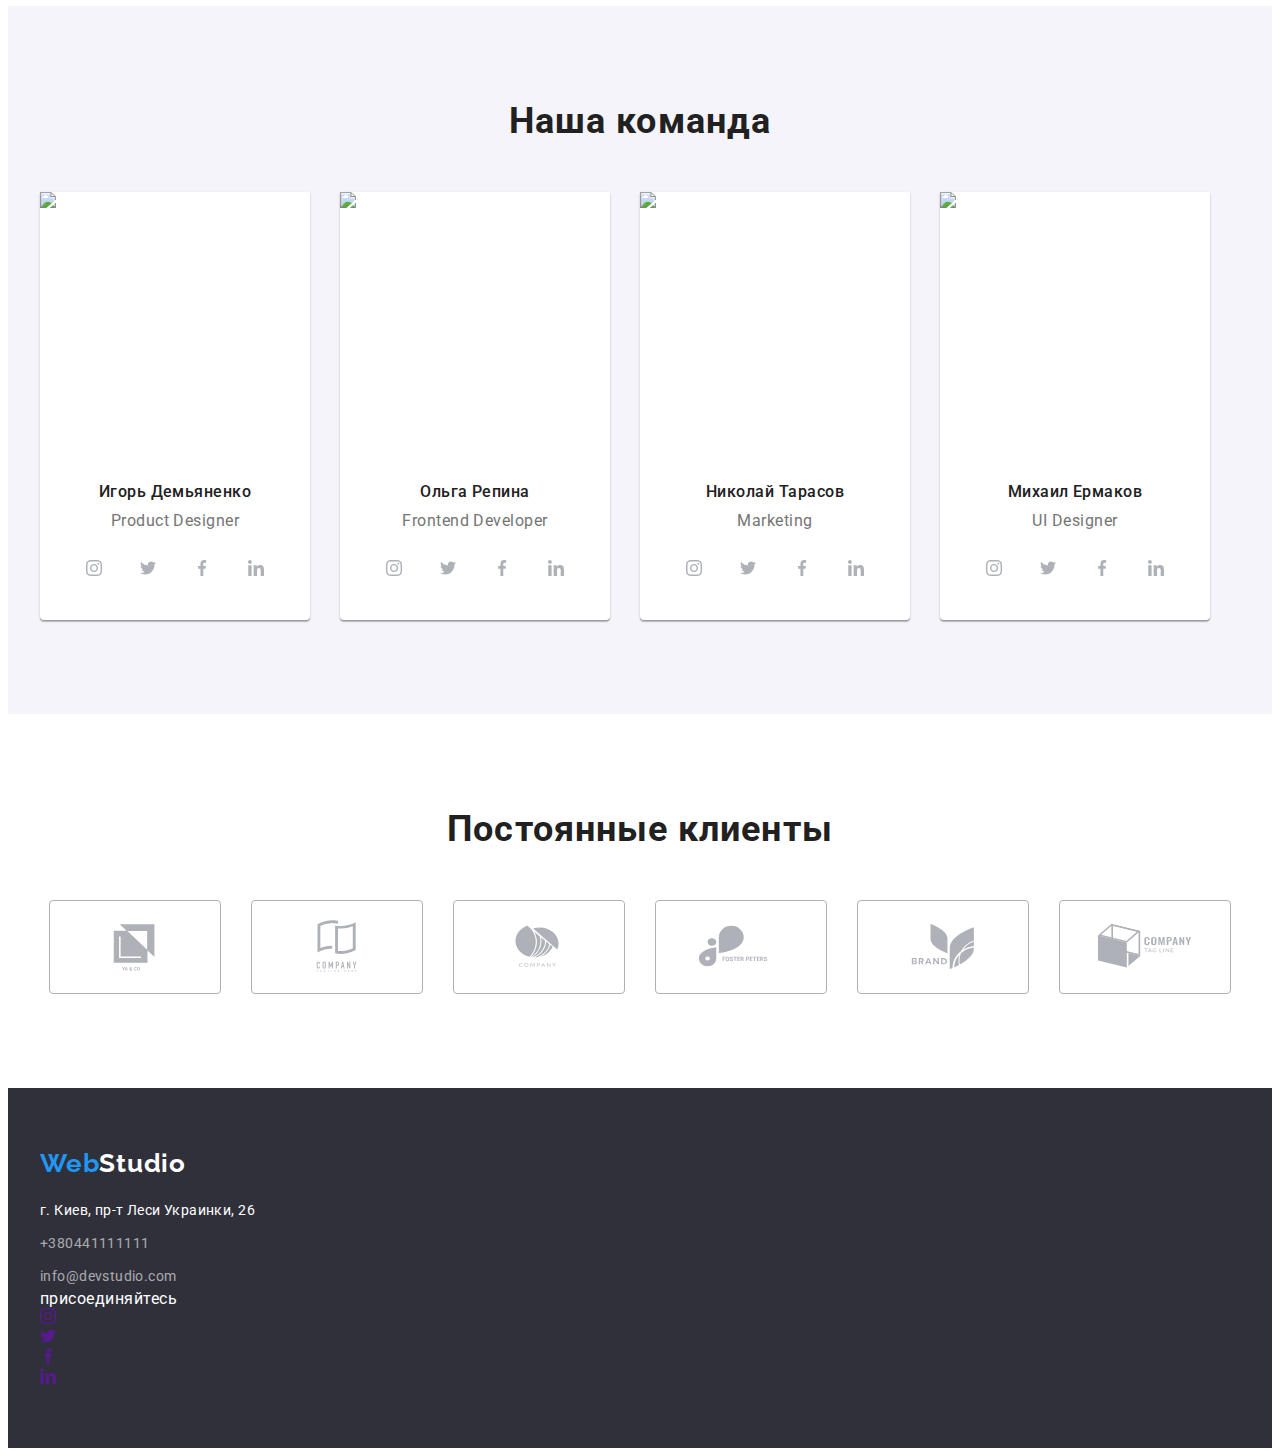
==== commit 591d3586: "4" ====
--- a/index.html
+++ b/index.html
@@ -14,7 +14,6 @@
 </head>
 
 <body>
-
     <header class="header">
         <div class="container header-container">
         <nav class="header-navigation">
@@ -125,30 +124,26 @@
                 <ul class="team-icon-list list">
                     <li class="team-icon">
                         <a href="" class="team-links">
-                        <svg class="icon team-icon">
-                        <use href="./images/icons.svg#icon-instagram" 
-                        width="20px" height="20px">
+                        <svg class="icon" width="20" height="20">
+                        <use href="./images/icons.svg#icon-instagram">
                     </use></svg></a>
                     </li>
                     <li class="team-icon">
                         <a href="" class="team-links">
-                            <svg class="icon team-icon">
-                            <use href="./images/icons.svg#icon-twitter"
-                            width="20px" height="20px">
-                        </use></svg></a>
-                    </li>
-                    <li class="team-icon">
-                        <a href="" class="team-links">
-                            <svg class="icon team-icon">
-                            <use href="./images/icons.svg#icon-facebook"
-                            width="20px" height="20px">
-                        </use></svg></a>
-                    </li>
-                    <li class="team-icon">
-                        <a href="" class="team-links">
-                            <svg class="icon team-icon">
-                            <use href="./images/icons.svg#icon-linkedin"
-                            width="20px" height="20px">
+                            <svg class="icon" width="20" height="20">
+                            <use href="./images/icons.svg#icon-twitter">
+                        </use></svg></a>
+                    </li>
+                    <li class="team-icon">
+                        <a href="" class="team-links">
+                            <svg class="icon" width="20px" height="20px">
+                            <use href="./images/icons.svg#icon-facebook">
+                        </use></svg></a>
+                    </li>
+                    <li class="team-icon">
+                        <a href="" class="team-links">
+                            <svg class="icon" width="20px" height="20px">
+                            <use href="./images/icons.svg#icon-linkedin">
                         </use></svg></a>
                     </li>
                 </ul>
@@ -160,6 +155,32 @@
                     <div class="ourteam-content">
                 <h3 class="ourteam-title">Ольга Репина</h3>
                 <p class="ourteam-after-title" lang="en">Frontend Developer</p>
+                <ul class="team-icon-list list">
+                    <li class="team-icon">
+                        <a href="" class="team-links">
+                        <svg class="icon" width="20" height="20">
+                        <use href="./images/icons.svg#icon-instagram">
+                    </use></svg></a>
+                    </li>
+                    <li class="team-icon">
+                        <a href="" class="team-links">
+                            <svg class="icon" width="20" height="20">
+                            <use href="./images/icons.svg#icon-twitter">
+                        </use></svg></a>
+                    </li>
+                    <li class="team-icon">
+                        <a href="" class="team-links">
+                            <svg class="icon" width="20px" height="20px">
+                            <use href="./images/icons.svg#icon-facebook">
+                        </use></svg></a>
+                    </li>
+                    <li class="team-icon">
+                        <a href="" class="team-links">
+                            <svg class="icon" width="20px" height="20px">
+                            <use href="./images/icons.svg#icon-linkedin">
+                        </use></svg></a>
+                    </li>
+                </ul>
                 </div>
                 </li>
 
@@ -168,6 +189,32 @@
                     <div class="ourteam-content">
                 <h3 class="ourteam-title">Николай Тарасов</h3>
                 <p class="ourteam-after-title" lang="en">Marketing</p>
+                <ul class="team-icon-list list">
+                    <li class="team-icon">
+                        <a href="" class="team-links">
+                        <svg class="icon" width="20" height="20">
+                        <use href="./images/icons.svg#icon-instagram">
+                    </use></svg></a>
+                    </li>
+                    <li class="team-icon">
+                        <a href="" class="team-links">
+                            <svg class="icon" width="20" height="20">
+                            <use href="./images/icons.svg#icon-twitter">
+                        </use></svg></a>
+                    </li>
+                    <li class="team-icon">
+                        <a href="" class="team-links">
+                            <svg class="icon" width="20px" height="20px">
+                            <use href="./images/icons.svg#icon-facebook">
+                        </use></svg></a>
+                    </li>
+                    <li class="team-icon">
+                        <a href="" class="team-links">
+                            <svg class="icon" width="20px" height="20px">
+                            <use href="./images/icons.svg#icon-linkedin">
+                        </use></svg></a>
+                    </li>
+                </ul>
                 </div>
                 </li>
 
@@ -176,23 +223,51 @@
                     <div class="ourteam-content">
                 <h3 class="ourteam-title">Михаил Ермаков</h3>
                 <p class="ourteam-after-title" lang="en">UI Designer</p>
+                <ul class="team-icon-list list">
+                    <li class="team-icon">
+                        <a href="" class="team-links">
+                        <svg class="icon" width="20" height="20">
+                        <use href="./images/icons.svg#icon-instagram">
+                    </use></svg></a>
+                    </li>
+                    <li class="team-icon">
+                        <a href="" class="team-links">
+                            <svg class="icon" width="20" height="20">
+                            <use href="./images/icons.svg#icon-twitter">
+                        </use></svg></a>
+                    </li>
+                    <li class="team-icon">
+                        <a href="" class="team-links">
+                            <svg class="icon" width="20px" height="20px">
+                            <use href="./images/icons.svg#icon-facebook">
+                        </use></svg></a>
+                    </li>
+                    <li class="team-icon">
+                        <a href="" class="team-links">
+                            <svg class="icon" width="20px" height="20px">
+                            <use href="./images/icons.svg#icon-linkedin">
+                        </use></svg></a>
+                    </li>
+                </ul>
                 </div>
                 </li>
             </ul>
             </div>
        </section>
-<section class="section"> 
-<div class="container">
-<h2 class="clients">Постоянные клиенты</h2>
-<ul class="clients-list list">
-    <li class="clients-item">
-        <a href="" class="clients-link">
-            <svg class="icon clients-icon" 
-            width="106px" height="60px">
+
+       <section class="section"> 
+        <div class="container">
+        <h2 class="clients">Постоянные клиенты</h2>
+        <ul class="clients-list list">
+        <li class="clients-item">
+        <a href="" class="clients-link">
+            <svg class="icon clients-icon" 
+            width="106" height="60">
             <use href="./images/icons.svg#icon-Logoa"></use>
             </svg>
         </a>
     </li>
+    
     <li class="clients-item">
         <a href="" class="clients-link">
             <svg class="icon clients-icon" 
@@ -201,6 +276,7 @@
             </svg>
         </a>
     </li>
+    
     <li class="clients-item">
         <a href="" class="clients-link">
             <svg class="icon clients-icon" 
@@ -209,6 +285,7 @@
             </svg>
         </a>
     </li>
+    
     <li class="clients-item">
         <a href="" class="clients-link">
             <svg class="icon clients-icon" 
@@ -217,6 +294,16 @@
             </svg>
         </a>
     </li>
+    
+    <li class="clients-item">
+        <a href="" class="clients-link">
+            <svg class="icon clients-icon" 
+            width="106px" height="60px">
+            <use href="./images/icons.svg#icon-Logoe"></use>
+            </svg>
+        </a>
+    </li>
+    
     <li class="clients-item">
         <a href="" class="clients-link">
             <svg class="icon clients-icon" 
@@ -225,35 +312,62 @@
             </svg>
         </a>
     </li>
-    <li class="clients-item">
-        <a href="" class="clients-link">
-            <svg class="icon clients-icon" 
-            width="106px" height="60px">
-            <use href="./images/icons.svg#icon-Logog"></use>
-            </svg>
-        </a>
-    </li>
-</ul>
-</div>
-</section>
+    </ul>
+    </div>
+    </section>
     </main>
 
 <footer class="footer">
-    <div class="container"> 
-    <a class="footer-logo link" href="./index.html" lang="en">Web<span class="second-half-footer">Studio</span></a>
-
-    <address>
-        <ul class="footer-list list">
-            <li class="footer-item-map"><a class="footer-link link" href="https://goo.gl/maps/9pJqKWq2jwtpLrGC7" 
-                target="_blank" 
-                rel="noopener noreferrer">г. Киев, пр-т Леси Украинки, 26</a> 
-            </li> 
-            <li class="footer-item"><a class="footer-second-link link" href="tel:+38044111111">+380441111111</a></li>
-            <li class="footer-item"><a class="footer-third-link link" href="mailto:info@devstudio.com">info@devstudio.com</a></li>
-        </ul>
-    </address>
+    <div class="container footer-content"> 
+        <div class="footer-address">
+            <a class="footer-logo link" href="./index.html" lang="en">Web<span class="second-half-footer">Studio</span></a>
+
+            <address>
+                <ul class="footer-list list">
+                    <li class="footer-item-map"><a class="footer-link link" href="https://goo.gl/maps/9pJqKWq2jwtpLrGC7" 
+                        target="_blank" 
+                        rel="noopener noreferrer">г. Киев, пр-т Леси Украинки, 26</a> 
+                    </li> 
+                    <li class="footer-item"><a class="footer-second-link link" href="tel:+38044111111">+380441111111</a></li>
+                    <li class="footer-item"><a class="footer-third-link link" href="mailto:info@devstudio.com">info@devstudio.com</a></li>
+                </ul>
+            </address>
+        </div>
+    
+        <div class="footer-social">
+            <p class="followus">присоединяйтесь</p>
+            <ul class="list footer-icon-list">
+                <li class="footer-icon-item">
+                    <a href="" class="footer-link-right">
+                        <svg class="icon footer-icon" width="20px" height="20px">
+                            <use href="./images/icons.svg#icon-instagram"></use>
+                        </svg>
+                    </a>
+                </li>
+                <li class="footer-icon-item">
+                    <a href="" class="footer-link-right">
+                        <svg class="icon footer-icon" width="20px" height="20px">
+                            <use href="./images/icons.svg#icon-twitter"></use>
+                        </svg>
+                    </a>
+                </li>
+                <li class="footer-icon-item">
+                    <a href="" class="footer-link-right">
+                        <svg class="icon footer-icon" width="20px" height="20px">
+                            <use href="./images/icons.svg#icon-facebook"></use>
+                        </svg>
+                    </a>
+                </li>
+                <li class="footer-icon-item">
+                    <a href="" class="footer-link-right">
+                        <svg class="icon footer-icon" width="20px" height="20px">
+                            <use href="./images/icons.svg#icon-linkedin"></use>
+                        </svg>
+                    </a>
+                </li>
+            </ul>
+        </div>
     </div>
-
 </footer>
 </body>
 </html>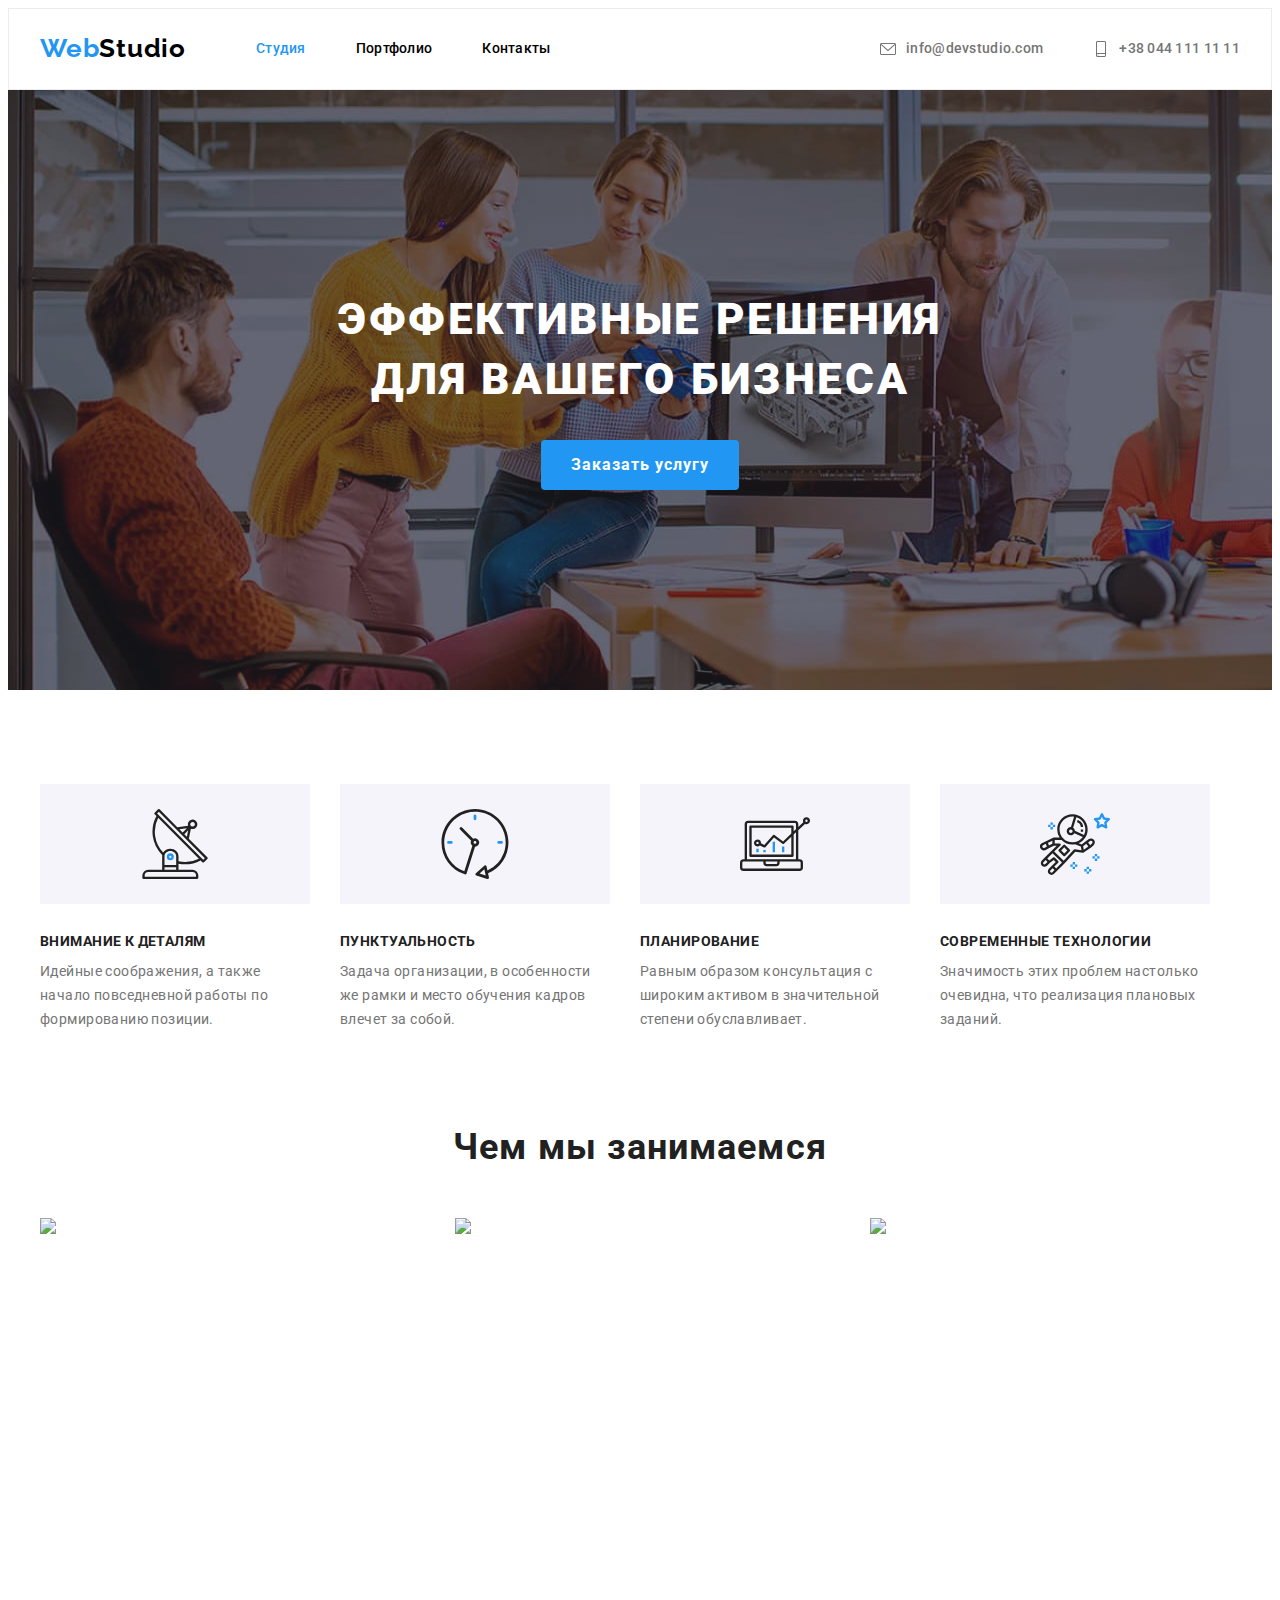
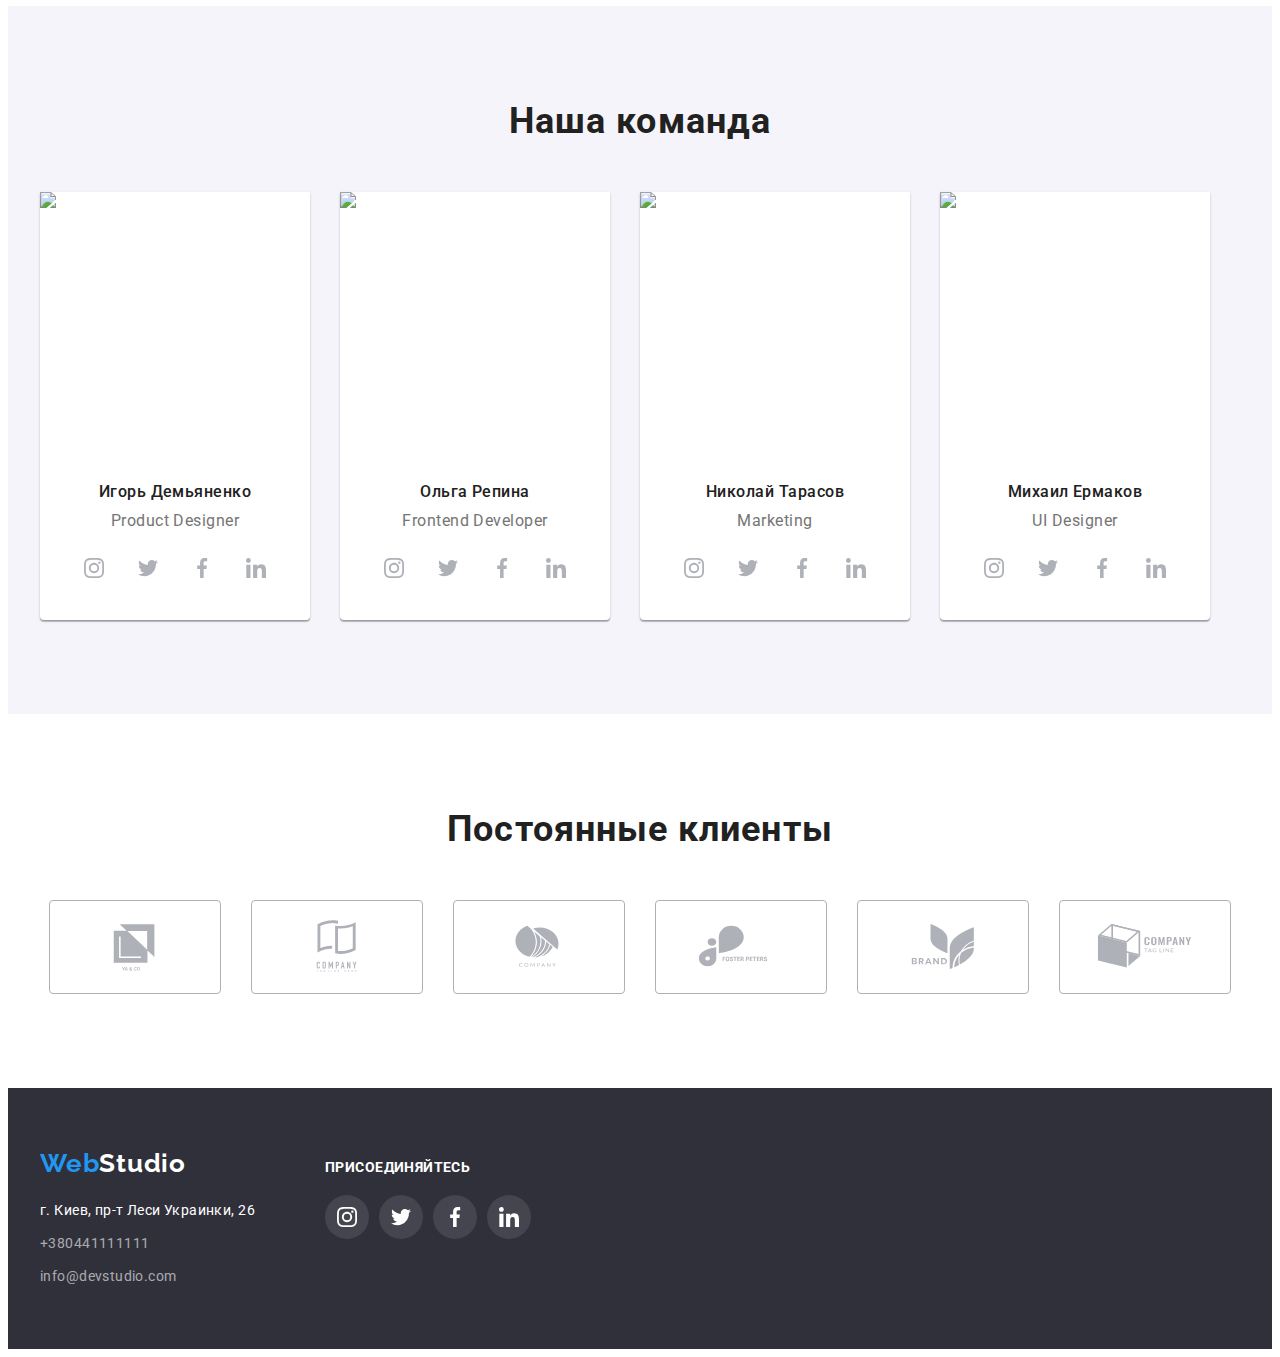
==== commit 9293c2b9: "4" ====
--- a/index.html
+++ b/index.html
@@ -37,9 +37,9 @@
             <li class="header-contacts">
                 <a class="contacts-link link" 
                    href="tel:+38044111111">
-                <svg class="icon header-phone-icon icon-contact"
+                <svg class="icon icon-contact"
                      width="16"
-                     height="16"><use href="./images/icons.svg#icon-smartphone"></use></svg>+380441111111</a>
+                     height="16"><use href="./images/icons.svg#icon-smartphone"></use></svg>+38 044 111 11 11</a>
                 </li>
         </ul>
         </div>
--- a/css/styles.css
+++ b/css/styles.css
@@ -16,6 +16,7 @@
     --clients-link-color: #AFB1B8;
     --hover-color: #2196f3;
     --contrast-color: #ffffff; 
+    --footer-social: #ffffff;
 }
 
 html {
@@ -120,8 +121,8 @@
 .icon {
   display: inline-block;
   fill: currentColor;
-  width: 1em;
-  height: 1em;
+  /* width: 1em;
+  height: 1em; */
 }
 
 .header {
@@ -155,10 +156,10 @@
   color: var(--accent-color);
 }
 
-.header-phone-icon {
+/* .header-phone-icon {
   display: flex;
   fill: currentColor;
-}
+} */
 
 .icon-contact {
   vertical-align: middle;
@@ -322,6 +323,8 @@
   padding: 6px 22px;
   height: 38px;
   min-width: 73px;
+  box-shadow: 0px 3px 1px rgba(0, 0, 0, 0.1), 0px 1px 2px rgba(0, 0, 0, 0.08),
+  0px 2px 2px rgba(0, 0, 0, 0.12);
 }
 
 .portfolio-btn:focus {
@@ -496,7 +499,6 @@
   width: 44px;
   height: 44px;
   margin-left: 10px;
-
 }
 
 .team-icon:first-child {
@@ -557,6 +559,12 @@
   color: var(--clients-link-color);
 }
 
+.clients-link:hover,
+.clients-link:focus {
+  border: 1px solid var(--hover-color);
+  color: var(--hover-color);
+}
+
 .clients-icon {
   width: 106px;
   height: 60px;
@@ -569,6 +577,65 @@
   background: var(--main-site-section);
   padding-top: 60px;
   padding-bottom: 60px;
+}
+
+.footer-content {
+  display: flex;
+  align-items: baseline;
+}
+
+.footer-address {
+  margin-right: 70px;
+}
+
+.followus {
+  font-weight: 700;
+  font-size: 14px;
+  line-height: 16px;
+  letter-spacing: 0.03em;
+  text-transform: uppercase;
+  color: var(--contrast-color);
+  margin-bottom: 20px;
+}
+
+
+.footer-icon-item:first-child {
+  margin-left: 0;
+}
+
+.footer-icon-item {
+  width: 44px;
+  height: 44px;
+  margin-left: 10px;
+}
+
+.footer-icon-list {
+  display: flex;
+  justify-content: center;
+}
+
+.footer-link-right {
+  display: flex;
+  align-items: center;
+  justify-content: center;
+  width: 100%;
+  height: 100%;
+  border-radius: 50%;
+  background: rgba(255, 255, 255, 0.1);
+}
+
+.footer-link-right:hover,
+.footer-link-right:focus {
+  border: 1px solid var(--hover-color);
+  color: var(--hover-color);
+  background-color: var(--hover-color);
+}
+
+.footer-icon {
+  display: block;
+  width: 20px;
+  height: 20px;
+  fill: var(--footer-social);
 }
 
 .logo-footer {
@@ -675,9 +742,17 @@
   padding: 6px 22px;
 }
 
-.portfolio-btn:hover {
+.portfolio-btn:hover,
+.portfolio-btn:focus {
   background-color: var(--accent-color);
   color: var(--main-title-color);
+  box-shadow: 0px 3px 1px rgba(0, 0, 0, 0.1), 0px 1px 2px rgba(0, 0, 0, 0.08),
+  0px 2px 2px rgba(0, 0, 0, 0.12);
+}
+.current-button:hover,
+.current-button:focus {
+  box-shadow: 0px 3px 1px rgba(0, 0, 0, 0.1), 0px 1px 2px rgba(0, 0, 0, 0.08),
+  0px 2px 2px rgba(0, 0, 0, 0.12);
 }
 
 .portfolio-list-gentitle {
@@ -723,6 +798,11 @@
   margin-left: var(--card-set-gap);
 }
 
+.portfolio-list-item:hover,
+.portfolio-list-item:focus {
+  box-shadow: 0px 4px 4px rgba(0, 0, 0, 0.25);
+}
+
 .portfolio-content {
   box-shadow: var(--card-shadow);
   border: 1px solid #eeeeee;
